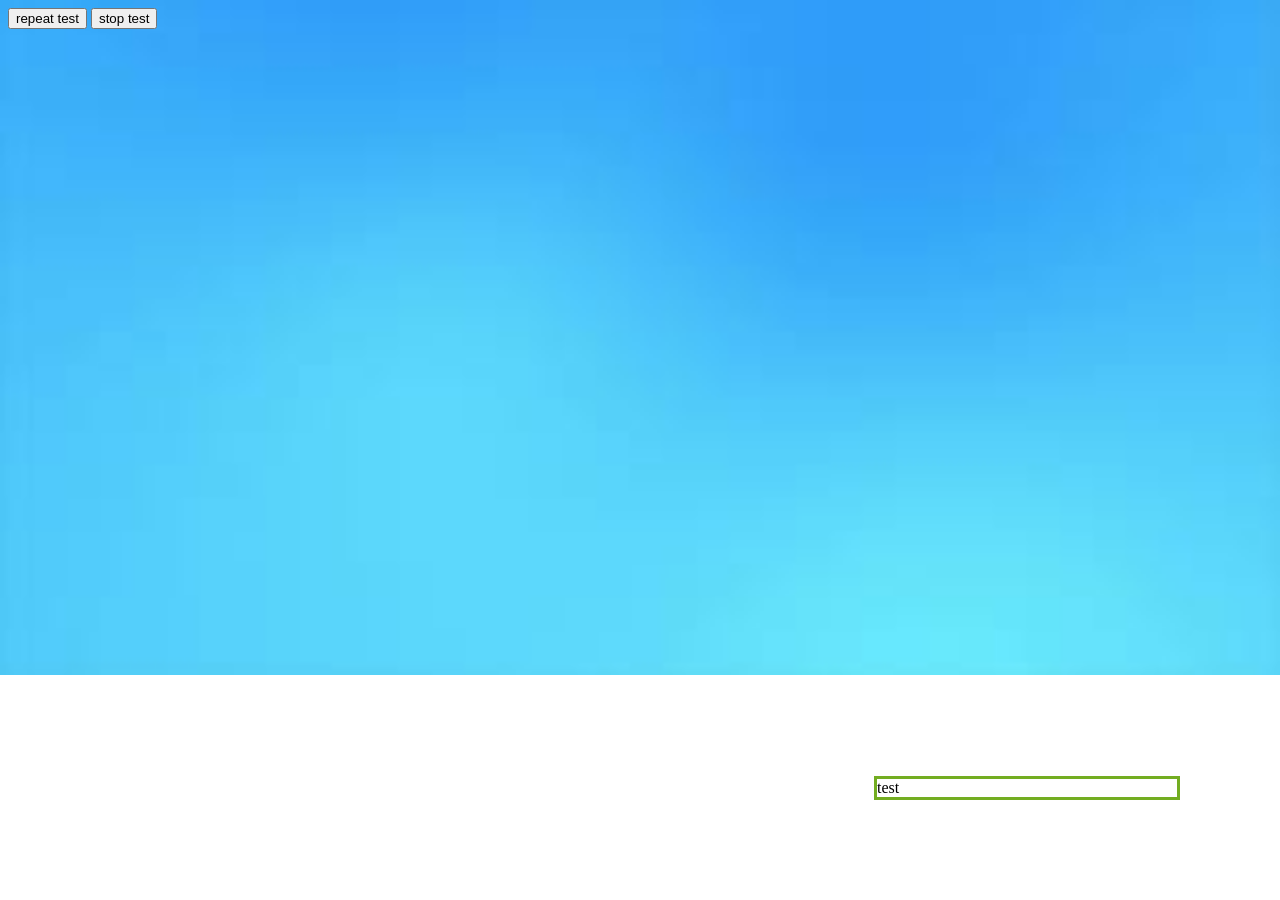
==== website.html @ 7ab11f35 "Add files via upload" ====
<!-- 
    todo
    1. have button change the text of the para
    2. have button continuously change text of para for 5 seconds
    3. figure out how to get dice image into html
    4. figure out background image
-->


<html>

<script>
    let clearRandTimeout = null;

    function changeText() {
        var x = Math.floor(Math.random() * 10);
        const elem = document.getElementById("rand_num_text");
        elem.textContent = x;
        elem.style.color = 'white';
    }

    function continuousChange() {
        clearRandTimeout = setInterval(changeText, 10);
    }

    function stopContinuousChange() {
        clearInterval(clearRandTimeout);
    }


</script>

<head>
    <title>Website Test</title>
    <link rel="stylesheet" type="text/css" href="style.css">
</head>

<body background="blue_background.jpeg">

    <para id="rand_num_text" onclick="changeText()">
        test
    </para>
    <button id="rand_button" onclick="continuousChange()">
        repeat test
    </button>
    <button id="stop_rand_button" onclick="clearInterval(clearRandTimeout)">
        stop test
    </button>

</body>

</html>
---- style.css ----
body {
    background-image: url(blue_background.jpeg);
    /*background-image: url(gif6.gif);
    background-color: #191817ed;*/
    background-repeat: no-repeat;
    background-size: contain;
}

para {
    position: fixed;
    bottom: 100;
    right: 100;
    width: 300px;
    border: 3px solid #73AD21;

}
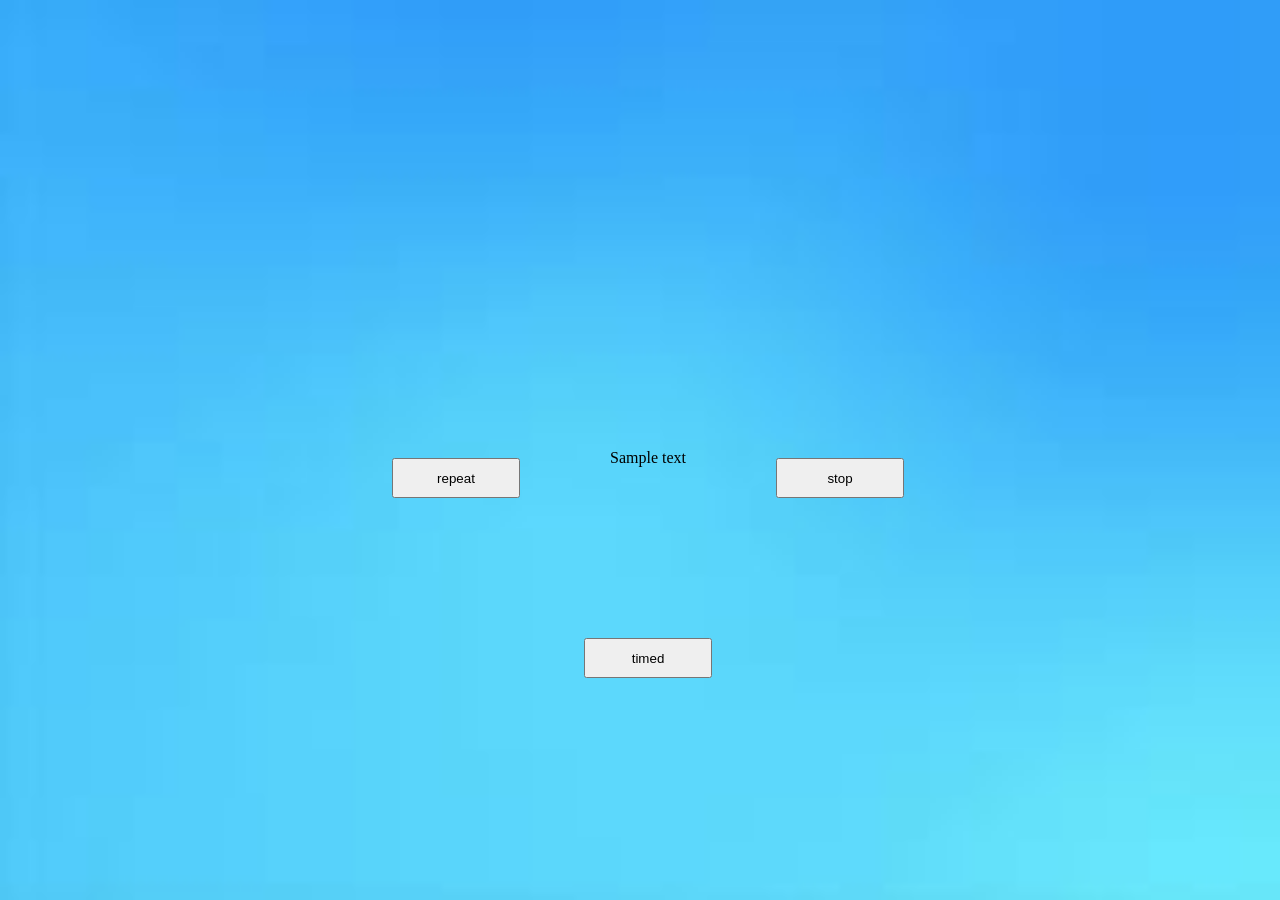
==== commit c1db8250: "Add assets, fix html structure" ====
--- a/website.html
+++ b/website.html
@@ -13,20 +13,27 @@
     let clearRandTimeout = null;
 
     function changeText() {
-        var x = Math.floor(Math.random() * 10);
+        //alert("hit");
+        var x = Math.floor(Math.random() * 6);
         const elem = document.getElementById("rand_num_text");
-        elem.textContent = x;
-        elem.style.color = 'white';
+        elem.innerText = x;
+        elem.style.color = 'red';
     }
 
     function continuousChange() {
-        clearRandTimeout = setInterval(changeText, 10);
+        clearRandTimeout = setInterval(changeText, 50);
     }
 
     function stopContinuousChange() {
         clearInterval(clearRandTimeout);
     }
 
+    function timedChange() {
+        setTimeout(() => {
+            stopContinuousChange();
+        }, 1500);
+        continuousChange();
+    }
 
 </script>
 
@@ -35,18 +42,29 @@
     <link rel="stylesheet" type="text/css" href="style.css">
 </head>
 
-<body background="blue_background.jpeg">
+<body>
 
-    <para id="rand_num_text" onclick="changeText()">
-        test
-    </para>
-    <button id="rand_button" onclick="continuousChange()">
-        repeat test
-    </button>
-    <button id="stop_rand_button" onclick="clearInterval(clearRandTimeout)">
-        stop test
-    </button>
+    <div style="height: 100%; width: 100%; display: flex; 
+                position: fixed; align-items: center; justify-content: center;">
+        <p id="rand_num_text" onclick="changeText()">
+            Sample text
+        </p>
 
+        <button id="rand_button" style="position: absolute; top: 50%; right: 60%; width: 10%; height: 40px;"
+            onclick="continuousChange()">
+            repeat
+        </button>
+
+        <button id="stop_rand_button" style="position: absolute; top: 50%; right: 30%; width: 10%; height: 40px;"
+            onclick="stopContinuousChange()">
+            stop
+        </button>
+
+        <button id="timed_rand_button" style="position: absolute; top: 70%; right: 45%; width: 10%; height: 40px;"
+            onclick="timedChange()">
+            timed
+        </button>
+    </div>
 </body>
 
 </html>
--- a/style.css
+++ b/style.css
@@ -1,16 +1,16 @@
 body {
-    background-image: url(blue_background.jpeg);
-    /*background-image: url(gif6.gif);
-    background-color: #191817ed;*/
+    background-image: url('/assets/blue_background.jpeg');
     background-repeat: no-repeat;
-    background-size: contain;
+    background-size: cover;
+    background-attachment: fixed;
+    /* Optional: Keeps the background fixed when scrolling */
 }
 
-para {
+.rand_num_wrapper {
+    height: 100%;
+    width: 100%;
+    display: flex;
     position: fixed;
-    bottom: 100;
-    right: 100;
-    width: 300px;
-    border: 3px solid #73AD21;
-
+    align-items: center;
+    justify-content: center;
 }
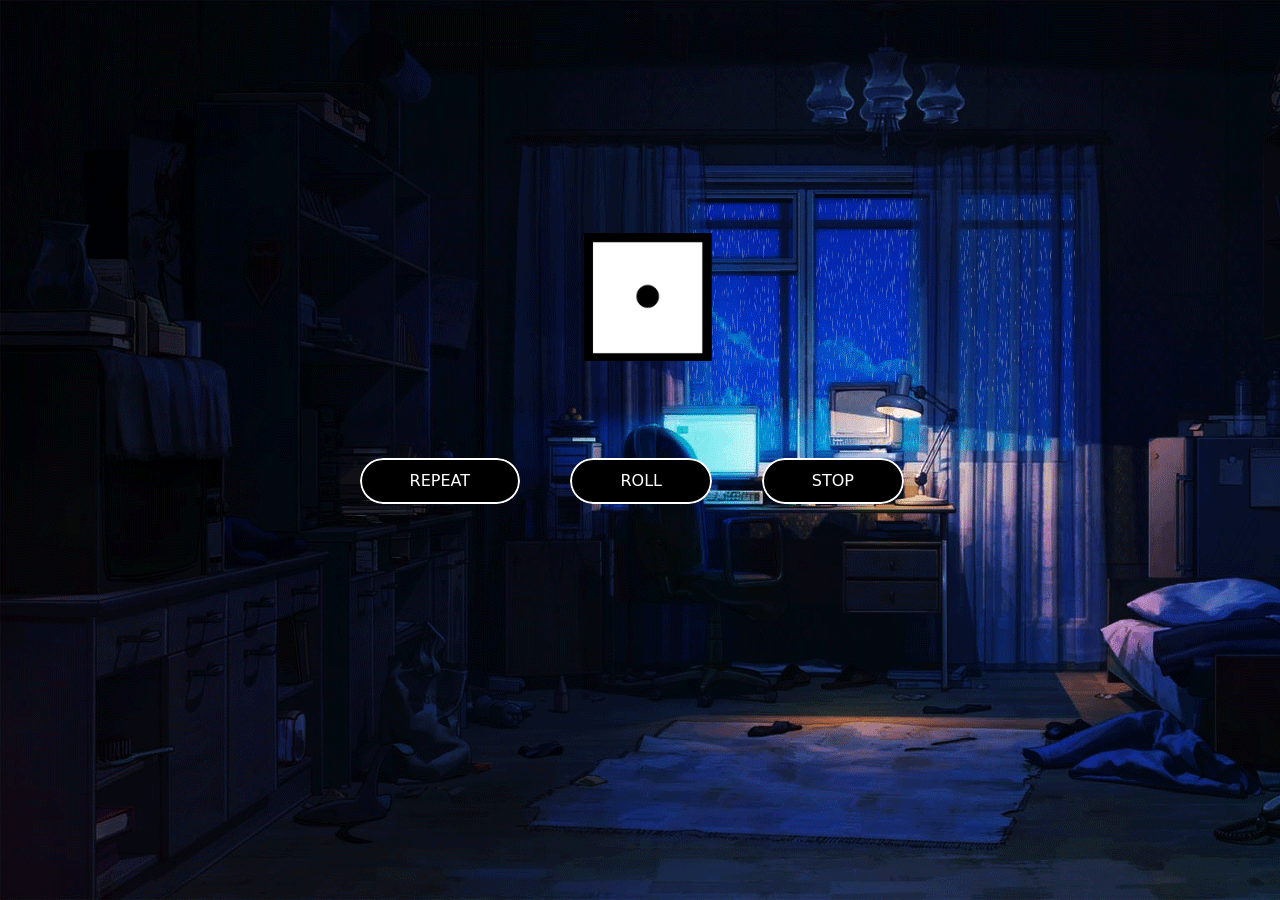
==== commit 30932efc: "Add dice images, button css, bg change" ====
--- a/website.html
+++ b/website.html
@@ -1,9 +1,7 @@
 <!-- 
     todo
-    1. have button change the text of the para
-    2. have button continuously change text of para for 5 seconds
-    3. figure out how to get dice image into html
-    4. figure out background image
+    1. figure out how to get dice image into html
+    2. figure out background image
 -->
 
 
@@ -12,16 +10,32 @@
 <script>
     let clearRandTimeout = null;
 
-    function changeText() {
+    function change() {
         //alert("hit");
-        var x = Math.floor(Math.random() * 6);
-        const elem = document.getElementById("rand_num_text");
-        elem.innerText = x;
-        elem.style.color = 'red';
+        var x = 1 + Math.floor(Math.random() * 5);
+        const img_elem = document.getElementById("dice_img");
+        if (x == 1) {
+            img_elem.src = 'assets/one.png';
+        }
+        else if (x == 2) {
+            img_elem.src = 'assets/two.png';
+        }
+        else if (x == 3) {
+            img_elem.src = 'assets/three.png';
+        }
+        else if (x == 4) {
+            img_elem.src = 'assets/four.png';
+        }
+        else if (x == 5) {
+            img_elem.src = 'assets/five.png';
+        }
+        else if (x == 6) {
+            img_elem.src = 'assets/six.png';
+        }
     }
 
     function continuousChange() {
-        clearRandTimeout = setInterval(changeText, 50);
+        clearRandTimeout = setInterval(change, 50);
     }
 
     function stopContinuousChange() {
@@ -29,9 +43,10 @@
     }
 
     function timedChange() {
+        stopContinuousChange();
         setTimeout(() => {
             stopContinuousChange();
-        }, 1500);
+        }, 1150);
         continuousChange();
     }
 
@@ -46,23 +61,23 @@
 
     <div style="height: 100%; width: 100%; display: flex; 
                 position: fixed; align-items: center; justify-content: center;">
-        <p id="rand_num_text" onclick="changeText()">
-            Sample text
-        </p>
 
-        <button id="rand_button" style="position: absolute; top: 50%; right: 60%; width: 10%; height: 40px;"
+        <img id="dice_img" src="assets/one.png" alt="Dice"
+            style="position: absolute; top: 25%; right: 45%; width: 10%; height: auto">
+
+        <button class="btn-1" id="rand_button" style="position: absolute; top: 50%; right: 60%"
             onclick="continuousChange()">
             repeat
         </button>
 
-        <button id="stop_rand_button" style="position: absolute; top: 50%; right: 30%; width: 10%; height: 40px;"
+        <button class="btn-1" id="stop_rand_button" style="position: absolute; top: 50%; right: 30%"
             onclick="stopContinuousChange()">
             stop
         </button>
 
-        <button id="timed_rand_button" style="position: absolute; top: 70%; right: 45%; width: 10%; height: 40px;"
+        <button class="btn-1" id="timed_rand_button" style="position: absolute; top: 50%; right: 45%"
             onclick="timedChange()">
-            timed
+            roll
         </button>
     </div>
 </body>
--- a/style.css
+++ b/style.css
@@ -1,5 +1,6 @@
 body {
-    background-image: url('/assets/blue_background.jpeg');
+    /* background-image: url('/assets/blue_background.jpeg'); */
+    background-image: url('/assets/bedroom.gif');
     background-repeat: no-repeat;
     background-size: cover;
     background-attachment: fixed;
@@ -13,4 +14,61 @@
     position: fixed;
     align-items: center;
     justify-content: center;
+}
+
+
+.btn-1,
+.btn-1 *,
+.btn-1 :after,
+.btn-1 :before,
+.btn-1:after,
+.btn-1:before {
+    border: 0 solid;
+    box-sizing: border-box;
+}
+
+.btn-1 {
+    -webkit-tap-highlight-color: transparent;
+    -webkit-appearance: button;
+    background-color: #000;
+    background-image: none;
+    color: #fff;
+    cursor: pointer;
+    font-family: ui-sans-serif, system-ui, -apple-system, BlinkMacSystemFont,
+        Segoe UI, Roboto, Helvetica Neue, Arial, Noto Sans, sans-serif,
+        Apple Color Emoji, Segoe UI Emoji, Segoe UI Symbol, Noto Color Emoji;
+    font-size: 100%;
+    font-weight: 9000;
+    line-height: 1.0;
+    margin: 0;
+    -webkit-mask-image: -webkit-radial-gradient(#000, #fff);
+    padding: 0px;
+    text-transform: uppercase;
+}
+
+.btn-1:disabled {
+    cursor: default;
+}
+
+.btn-1:-moz-focusring {
+    outline: auto;
+}
+
+.btn-1 svg {
+    display: block;
+    vertical-align: middle;
+}
+
+.btn-1 [hidden] {
+    display: none;
+}
+
+.btn-1 {
+    border-radius: 99rem;
+    border-width: 2.5px;
+    padding: 0.8rem 3rem;
+}
+
+.btn-1:hover {
+    color: #999;
 }
